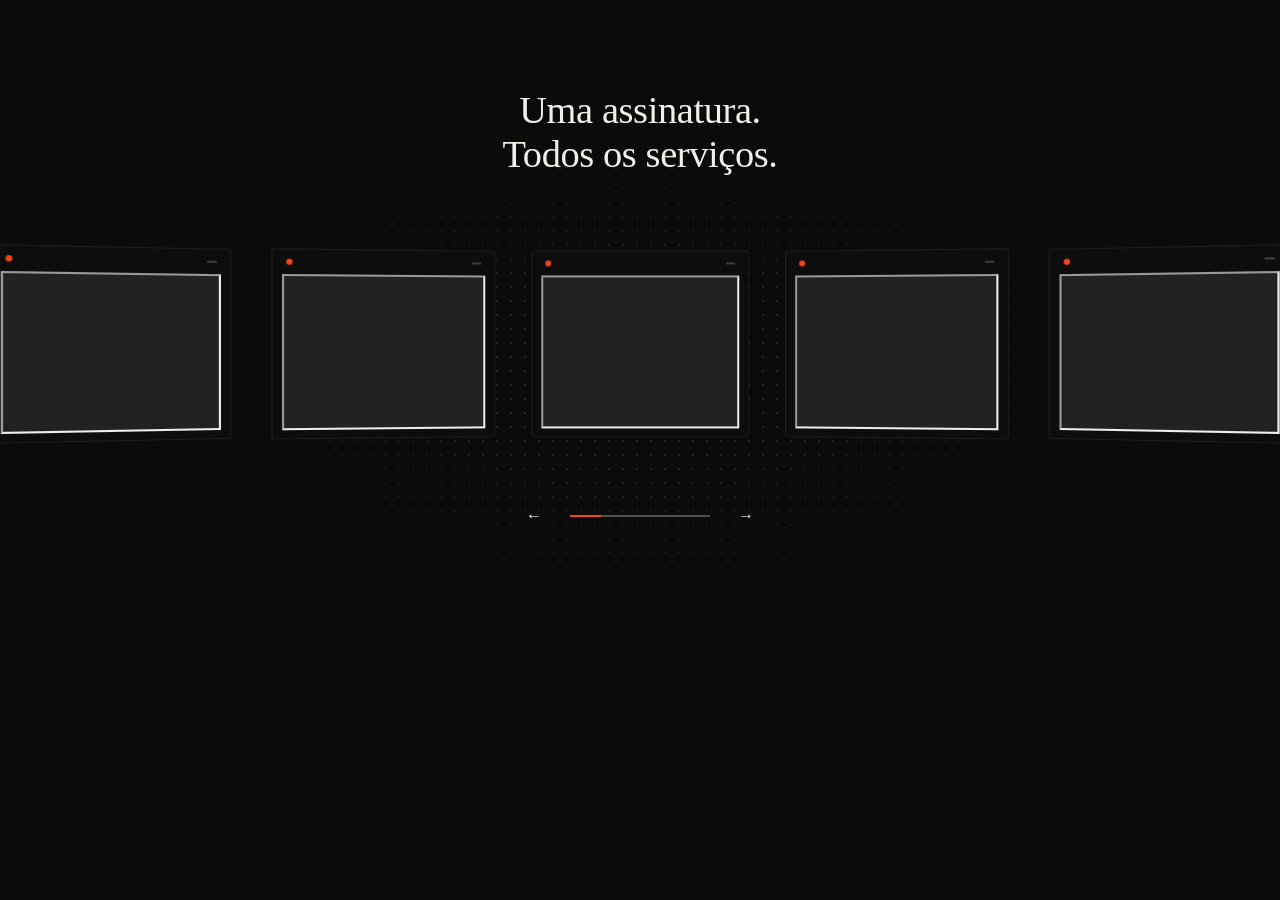
==== index.html @ d503bcff "adiciona estrutura inicial do projeto com HTML, CSS e JavaScript para carrosséis 3D" ====
<!DOCTYPE html>
<html lang="pt-BR">

<head>
    <meta charset="UTF-8">
    <meta name="viewport" content="width=device-width, initial-scale=1.0">
    <!-- ESTILIZAÇÃO CSS -->
    <link rel="stylesheet" href="/assets/css/global.css">
    <link rel="stylesheet" href="/assets/css/response.css">
    <link rel="stylesheet" href="/assets/css/carroselVideo.css">
    <link rel="stylesheet" href="/assets/css/carroselFerramentas.css">
    <title>Omuri</title>
</head>

<body>
      <!-- TOPO: fica FORA do <main>. No CSS do topo use position: fixed
       (ex.: header { position: fixed; top: 0; left: 0; right: 0; z-index: 50; }) -->
  <div data-incluir="secoes/topo.html"></div>

  <!-- CONTEÚDO: tudo que estiver aqui rola com inércia e recebe os efeitos.
       Os <div data-incluir> são substituídos pelo conteúdo dos arquivos. -->
  <main data-rolagem>
    <div data-incluir="secoes/carroselFerramentas.html"></div>
    <div data-incluir="secoes/carroselVideo.html"></div>
    <div data-incluir="secoes/contato.html"></div>
  </main>

    <script src="/assets/js/global.js"></script>
    <script src="/assets/js/carroselVideo.js"></script>
    <script src="/assets/js/carroselFerramentas.js"></script>

</body>

</html>
---- assets/css/global.css ----
/* =========================================
   RESET E FUNDO DA PÁGINA
   ========================================= */
* {
    margin: 0;
    padding: 0;
    box-sizing: border-box;
}

body {
    background-color: #050a14;
    /* Degradê radial exato da imagem de referência */
    background-image: radial-gradient(circle at 50% 30%, #0a1630 0%, #02040a 80%, #000000 100%);
    color: white;
    font-family: 'Arial', sans-serif;
    min-height: 100vh;
    overflow-x: hidden;
}











/* =========================================================
   rolagem.css
   Usa as variáveis que o rolagem.js calcula a cada frame:
   --visibilidade, --deslocamento (px), --escala, --giro (graus)
   ========================================================= */

/* ---------- efeito aplicado a cada elemento ---------- */
.efeito {
  opacity: var(--visibilidade, 1);
  transform:
    translate3d(0, calc(var(--deslocamento, 0) * 1px), 0)
    rotate(calc(var(--giro, 0) * 1deg))
    scale(var(--escala, 1));
  /* não coloque "transition" em transform/opacity nesses elementos:
     o JS já suaviza, e a transition faria o efeito "atrasar" */
}

/* usado pelo JS só durante a medição das posições */
.medindo .efeito { transform: none !important; }

/* ---------- rolagem com inércia ----------
   O conteúdo vira uma camada fixa que o JS desliza;
   a altura do <body> é ajustada pelo JS para existir barra de rolagem. */
.rolagem-suave [data-rolagem] {
  position: fixed;
  top: 0;
  left: 0;
  width: 100%;
  will-change: transform;
}

/* ---------- entrada da página ----------
   As seções entram "do nada" no index vazio: começam invisíveis
   e aparecem assim que tudo foi carregado e medido. */
[data-rolagem] {
  opacity: 0;
  transition: opacity 0.7s ease;
}
.pronto [data-rolagem] { opacity: 1; }

@media (prefers-reduced-motion: reduce) {
  [data-rolagem] { opacity: 1; transition: none; }
}
---- assets/css/carroselVideo.css ----
/* =========================================================
   Carrossel 3D curvo — todas as classes começam com "c3d"
   para não conflitar com o CSS do seu site.
   ========================================================= */

.c3d {
  --c3d-card: #0d0d0d;
  --c3d-line: rgba(255, 255, 255, 0.07);
  --c3d-text: #f2efe9;
  --c3d-muted: rgba(255, 255, 255, 0.28);
  --c3d-accent: #f2441d;
  --c3d-card-w: clamp(150px, 17vw, 250px);   /* largura de cada card */
  --c3d-perspective: 1400px;                  /* menor = efeito 3D mais forte */

  position: relative;
  overflow: hidden;
  padding: clamp(40px, 7vw, 88px) 0 clamp(32px, 5vw, 64px);
  background: transparent;   /* usa o fundo do seu site */
  color: var(--c3d-text);
  isolation: isolate;
}

/* grade de pontos suave no centro */
.c3d::before {
  content: "";
  position: absolute;
  inset: 0;
  z-index: -1;
  background-image: radial-gradient(rgba(255, 255, 255, 0.14) 1px, transparent 1.4px);
  background-size: 14px 14px;
  -webkit-mask-image: radial-gradient(ellipse 38% 45% at 50% 62%, #000, transparent);
          mask-image: radial-gradient(ellipse 38% 45% at 50% 62%, #000, transparent);
  pointer-events: none;
}

.c3d__title {
  margin: 0 auto clamp(28px, 5vw, 64px);
  padding: 0 20px;
  max-width: 24ch;
  text-align: center;
  font: 400 clamp(1.6rem, 3.2vw, 2.4rem) / 1.15 Georgia, "Times New Roman", serif;
  letter-spacing: -0.01em;
}

/* ---------- palco 3D ---------- */

.c3d__stage {
  position: relative;
  height: calc(var(--c3d-card-w) * 0.95);
  perspective: var(--c3d-perspective);
  perspective-origin: 50% 50%;
  touch-action: pan-y;          /* permite rolar a página na vertical */
  cursor: grab;
  user-select: none;
  -webkit-user-select: none;
}
.c3d__stage.is-dragging { cursor: grabbing; }
.c3d__stage:focus-visible {
  outline: 2px solid var(--c3d-accent);
  outline-offset: 6px;
}

.c3d__track {
  position: absolute;
  inset: 0;
  margin: 0;
  padding: 0;
  list-style: none;
  transform-style: preserve-3d;
}

.c3d__card {
  position: absolute;
  left: 50%;
  top: 50%;
  width: var(--c3d-card-w);
  aspect-ratio: 1 / 0.86;
  overflow: hidden;                   /* vídeo grande nunca estica o card */
  transform: translate(-50%, -50%);   /* o JS sobrescreve */
  will-change: transform, opacity;
}

/* ---------- card em formato de janela ---------- */

.c3d__win {
  display: flex;
  flex-direction: column;
  width: 100%;
  height: 100%;
  background: var(--c3d-card);
  border: 1px solid var(--c3d-line);
  border-radius: 3px;
  box-shadow: 0 28px 40px -24px rgba(0, 0, 0, 0.9);
  overflow: hidden;
}

.c3d__head {
  display: flex;
  align-items: center;
  flex: 0 0 13%;
  padding: 0 6%;
}
.c3d__dot {
  width: 6px;
  height: 6px;
  border-radius: 50%;
  background: var(--c3d-accent);
}
.c3d__ctl {
  margin-left: auto;
  width: 9px;
  height: 2px;
  background: rgba(255, 255, 255, 0.2);
}

.c3d__media {
  position: relative;
  flex: 1;
  margin: 0 4% 4%;
  overflow: hidden;
  background: var(--bg, #222);
  display: grid;
  place-items: center;
}
.c3d .c3d__media :is(img, video, iframe) {
  position: absolute;
  inset: 0;
  display: block;
  width: 100%;
  height: 100%;
  min-width: 0;
  min-height: 0;
  max-width: none;
  object-fit: var(--c3d-fit, cover);   /* cover = preenche e corta; contain = mostra inteiro */
  pointer-events: none;
}
.c3d__media figcaption {
  position: relative;
  padding: 0 8%;
  text-align: center;
  font: 600 clamp(0.85rem, 1.4vw, 1.15rem) / 1.2 system-ui, -apple-system, "Segoe UI", sans-serif;
  text-shadow: 0 1px 12px rgba(0, 0, 0, 0.45);
}

/* ---------- controles ---------- */

.c3d__controls {
  display: flex;
  align-items: center;
  justify-content: center;
  gap: 18px;
  margin-top: clamp(24px, 4vw, 56px);
}

.c3d__btn {
  display: grid;
  place-items: center;
  width: 36px;
  height: 36px;
  padding: 0;
  border: 0;
  border-radius: 50%;
  background: transparent;
  color: var(--c3d-text);
  font-size: 1rem;
  line-height: 1;
  cursor: pointer;
  transition: background-color 0.2s;
}
.c3d__btn:hover { background: rgba(255, 255, 255, 0.08); }
.c3d__btn:focus-visible { outline: 2px solid var(--c3d-accent); outline-offset: 2px; }

.c3d__bar {
  position: relative;
  width: clamp(90px, 12vw, 140px);
  height: 2px;
  background: var(--c3d-muted);
}
.c3d__thumb {
  position: absolute;
  top: 0;
  left: 0;
  width: 22%;
  height: 100%;
  background: var(--c3d-accent);
}

/* ---------- demo da página (pode apagar) ---------- */

body { margin: 0; background: #0b0b0b; font-family: system-ui, sans-serif; }

@media (prefers-reduced-motion: reduce) {
  .c3d__btn { transition: none; }
}
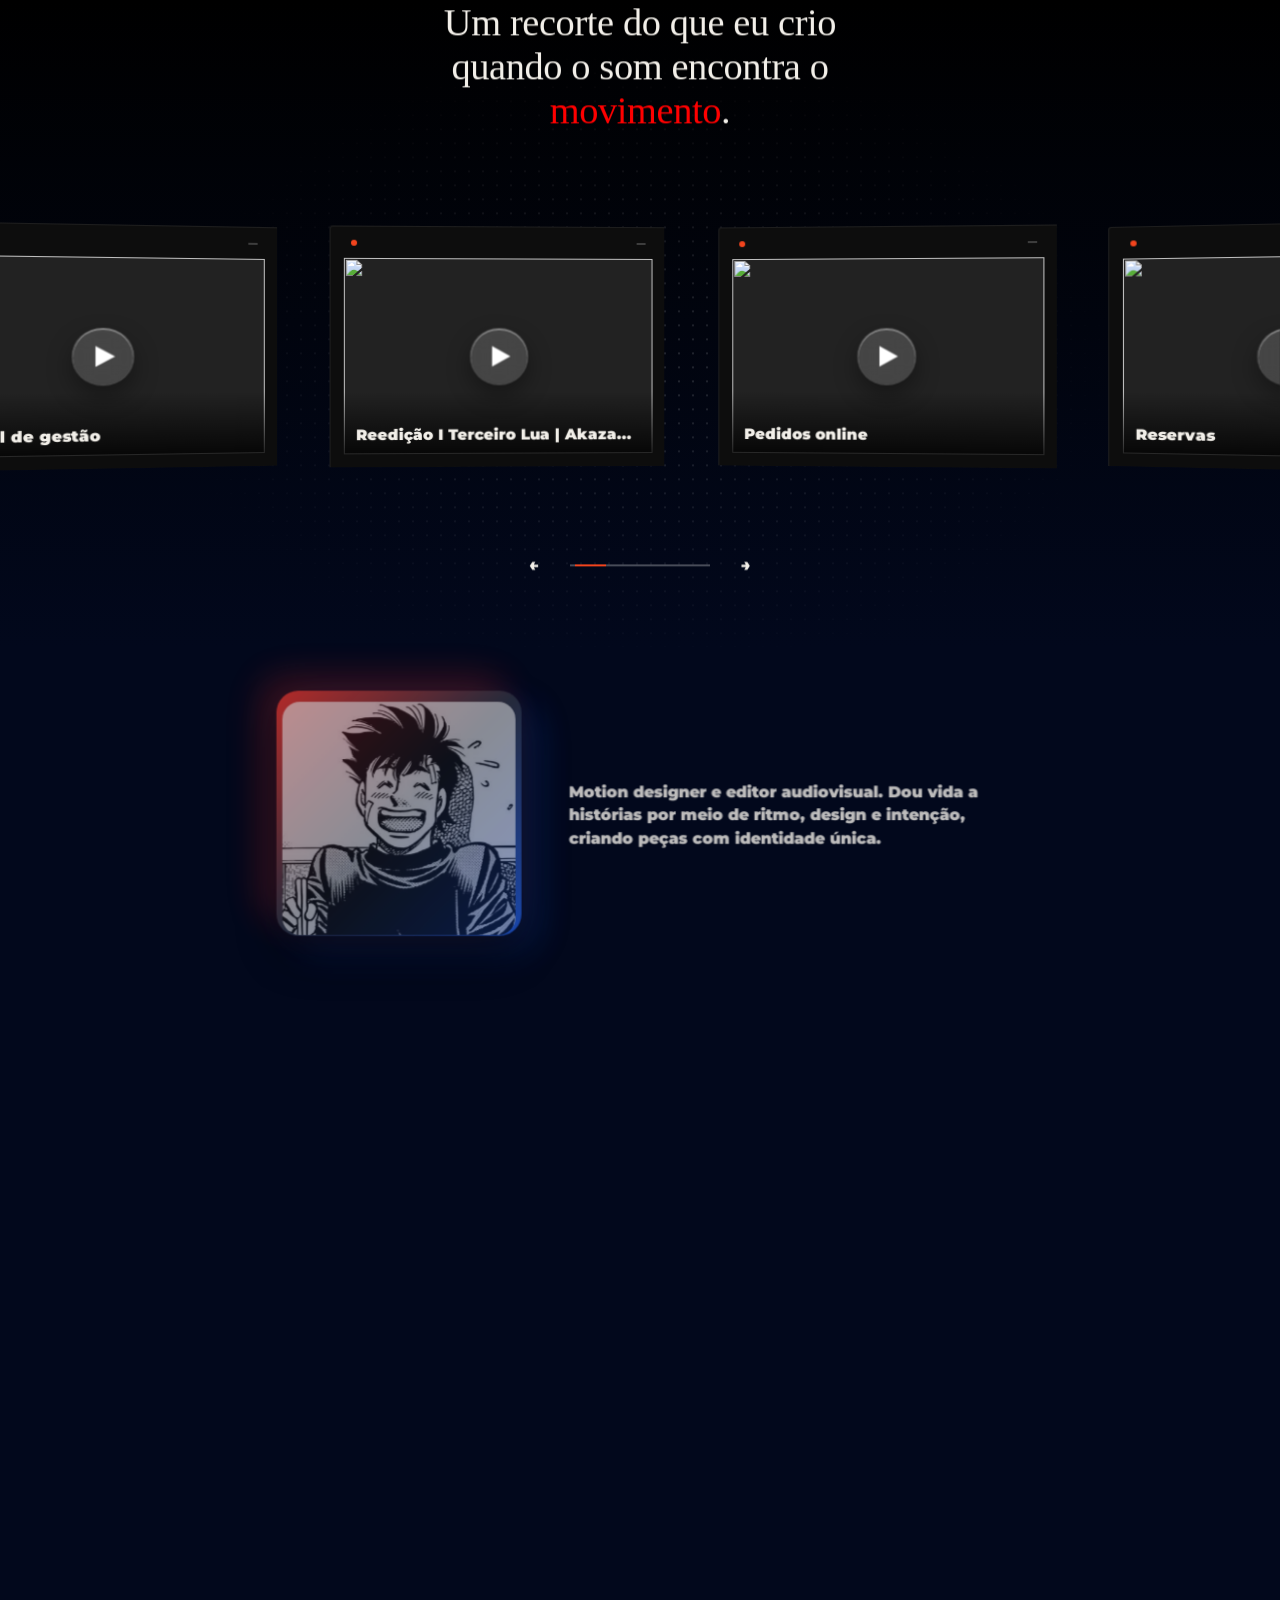
==== commit 8bab68a0: "Refatorar a estrutura do código para melhorar a legibilidade e a manutenibilidade" ====
--- a/index.html
+++ b/index.html
@@ -8,7 +8,15 @@
     <link rel="stylesheet" href="/assets/css/global.css">
     <link rel="stylesheet" href="/assets/css/response.css">
     <link rel="stylesheet" href="/assets/css/carroselVideo.css">
-    <link rel="stylesheet" href="/assets/css/carroselFerramentas.css">
+    <link rel="stylesheet" href="/assets/css/sobre.css">
+    <link rel="stylesheet" href="/assets/css/contato.css">
+
+    <!-- FONTE -->
+    <link rel="stylesheet" href="https://fonts.googleapis.com/css2?family=Montserrat:wght@900&display=swap">
+
+    <!-- BLIBLIOTECA -->
+     <link rel="stylesheet" href="https://cloudflare.com">
+
     <title>Omuri</title>
 </head>
 
@@ -22,12 +30,13 @@
   <main data-rolagem>
     <div data-incluir="secoes/carroselFerramentas.html"></div>
     <div data-incluir="secoes/carroselVideo.html"></div>
+    <div data-incluir="secoes/sobre.html"></div>
     <div data-incluir="secoes/contato.html"></div>
   </main>
 
     <script src="/assets/js/global.js"></script>
     <script src="/assets/js/carroselVideo.js"></script>
-    <script src="/assets/js/carroselFerramentas.js"></script>
+   
 
 </body>
 
--- a/assets/css/global.css
+++ b/assets/css/global.css
@@ -1,20 +1,82 @@
-/* =========================================
-   RESET E FUNDO DA PÁGINA
-   ========================================= */
-* {
-    margin: 0;
-    padding: 0;
-    box-sizing: border-box;
+/* =========================================================
+   global.css — estilos que valem para o site inteiro
+   Carregue ESTE arquivo primeiro, antes dos outros .css.
+   ========================================================= */
+
+/* ---------- FONTE reserva (Montserrat Black) ----------
+   Só é usada enquanto a Gotham Black não estiver no site.
+   Quando colocar o arquivo da Gotham em /fonts, pode apagar esta linha. */
+@import url("https://fonts.googleapis.com/css2?family=Montserrat:wght@900&display=swap");
+
+/* ---------- FONTE: Gotham Black ----------
+   A Gotham é paga (Hoefler&Co): use o seu arquivo com licença web.
+   Coloque em  fonts/Gotham-Black.woff2  (e/ou .woff), na mesma pasta
+   deste global.css. Se o arquivo ainda não existir, o navegador ignora
+   e cai na Montserrat Black. */
+@font-face {
+  font-family: "Gotham Black";
+  src: local("Gotham Black"), local("Gotham-Black"),
+       url("fonts/Gotham-Black.woff2") format("woff2"),
+       url("fonts/Gotham-Black.woff") format("woff");
+  font-weight: 900;
+  font-style: normal;
+  font-display: swap;
 }
 
+/* ---------- VARIÁVEIS (mexa aqui para ajustar o visual) ---------- */
+:root {
+  /* degradê do fundo: preto → azul, de cima para baixo na página inteira */
+  --fundo-1: #000000;   /* topo */
+  --fundo-2: #02081c;   /* meio, azul quase preto */
+  --fundo-3: #02081c;   /* final da página, azul profundo */
+
+  --texto: #f2efe9;
+
+  /* usada por todos os componentes; os outros CSS têm esta mesma lista como reserva */
+  --fonte: "Gotham Black", "Gotham", "Montserrat", system-ui, -apple-system, "Segoe UI", sans-serif;
+}
+
+/* ---------- FUNDO ----------
+   O degradê fica no <html>: acompanha a altura total da página e rola junto.
+   Para o degradê ficar PARADO enquanto a página rola, troque
+   "scroll" por "fixed" em background-attachment. */
+html {
+  min-height: 100%;
+  color-scheme: dark;                       /* barra de rolagem e campos de formulário escuros */
+  background-color: var(--fundo-1);         /* cor de segurança */
+  background-image: linear-gradient(
+    180deg,
+    var(--fundo-1) 0%,
+    var(--fundo-2) 40%,
+    var(--fundo-3) 100%
+  );
+  background-repeat: no-repeat;
+  background-attachment: scroll;
+}
+
+/* ---------- BASE ---------- */
 body {
-    background-color: #050a14;
-    /* Degradê radial exato da imagem de referência */
-    background-image: radial-gradient(circle at 50% 30%, #0a1630 0%, #02040a 80%, #000000 100%);
-    color: white;
-    font-family: 'Arial', sans-serif;
-    min-height: 100vh;
-    overflow-x: hidden;
+  margin: 0;
+  color: var(--texto);
+  font-family: var(--fonte);
+  font-weight: 900;
+  -webkit-font-smoothing: antialiased;
+  -moz-osx-font-smoothing: grayscale;
+  text-rendering: optimizeLegibility;
+
+  /* garante que o degradê do <html> apareça mesmo que algum CSS antigo
+     tenha deixado um "body { background: ... }" perdido por aí */
+  background: transparent !important;
+}
+
+/* botões e campos não herdam a fonte sozinhos: faz herdarem */
+button, input, select, textarea {
+  font: inherit;
+}
+
+::selection {
+  background: rgba(60, 120, 255, 0.55);
+  color: #fff;
 }
 
 
@@ -69,4 +131,9 @@
 
 @media (prefers-reduced-motion: reduce) {
   [data-rolagem] { opacity: 1; transition: none; }
-}+}
+
+
+
+
+
--- a/assets/css/carroselVideo.css
+++ b/assets/css/carroselVideo.css
@@ -9,7 +9,7 @@
   --c3d-text: #f2efe9;
   --c3d-muted: rgba(255, 255, 255, 0.28);
   --c3d-accent: #f2441d;
-  --c3d-card-w: clamp(150px, 17vw, 250px);   /* largura de cada card */
+  --c3d-card-w: clamp(240px, 26vw, 400px);   /* largura de cada card (maior = vídeo mais visível) */
   --c3d-perspective: 1400px;                  /* menor = efeito 3D mais forte */
 
   position: relative;
@@ -35,18 +35,29 @@
 
 .c3d__title {
   margin: 0 auto clamp(28px, 5vw, 64px);
-  padding: 0 20px;
-  max-width: 24ch;
+  max-width: 26ch;
+  text-align: center;
+  font-family: var(--fonte, "Gotham Black", "Montserrat", system-ui);
+  font-weight: 900;
+  font-size: clamp(1.6rem, 3.2vw, 2.4rem);
+  line-height: 1.15;
+  letter-spacing: -0.01em;
+  padding: 0px;
+  max-width: 26ch;
   text-align: center;
   font: 400 clamp(1.6rem, 3.2vw, 2.4rem) / 1.15 Georgia, "Times New Roman", serif;
   letter-spacing: -0.01em;
 }
 
+.c3d__title span {
+  color: red;
+}
+
 /* ---------- palco 3D ---------- */
 
 .c3d__stage {
   position: relative;
-  height: calc(var(--c3d-card-w) * 0.95);
+  height: calc(var(--c3d-card-w) * 0.9);
   perspective: var(--c3d-perspective);
   perspective-origin: 50% 50%;
   touch-action: pan-y;          /* permite rolar a página na vertical */
@@ -74,7 +85,7 @@
   left: 50%;
   top: 50%;
   width: var(--c3d-card-w);
-  aspect-ratio: 1 / 0.86;
+  aspect-ratio: 1 / 0.72;
   overflow: hidden;                   /* vídeo grande nunca estica o card */
   transform: translate(-50%, -50%);   /* o JS sobrescreve */
   will-change: transform, opacity;
@@ -135,12 +146,151 @@
   pointer-events: none;
 }
 .c3d__media figcaption {
-  position: relative;
-  padding: 0 8%;
-  text-align: center;
-  font: 600 clamp(0.85rem, 1.4vw, 1.15rem) / 1.2 system-ui, -apple-system, "Segoe UI", sans-serif;
-  text-shadow: 0 1px 12px rgba(0, 0, 0, 0.45);
-}
+  position: absolute;
+  left: 0;
+  right: 0;
+  bottom: 0;
+  z-index: 1;
+  padding: 34px 12px 10px;
+  text-align: left;
+  font-family: var(--fonte, "Gotham Black", "Montserrat", system-ui, sans-serif);
+  font-weight: 900;
+  font-size: clamp(0.8rem, 1.2vw, 1.05rem);
+  line-height: 1.2;
+  background: linear-gradient(to top, rgba(0, 0, 0, 0.8), transparent);
+  pointer-events: none;
+}
+
+/* ---------- cards com vídeo do YouTube ---------- */
+
+.c3d__card[data-youtube] { cursor: pointer; }
+.c3d__stage.is-dragging .c3d__card[data-youtube] { cursor: grabbing; }
+.c3d__card:focus-visible { outline: none; }
+.c3d__card:focus-visible .c3d__win { outline: 2px solid var(--c3d-accent); outline-offset: 3px; }
+
+/* botão de play em vidro, no centro da thumb */
+.c3d__play {
+  position: absolute;
+  left: 50%;
+  top: 50%;
+  z-index: 1;
+  width: clamp(44px, 18%, 68px);
+  aspect-ratio: 1;
+  border-radius: 50%;
+  transform: translate(-50%, -50%);
+  background: rgba(255, 255, 255, 0.16);
+  -webkit-backdrop-filter: blur(10px) saturate(1.6);
+          backdrop-filter: blur(10px) saturate(1.6);
+  box-shadow:
+    inset 0 1px 0 rgba(255, 255, 255, 0.55),
+    0 0 0 1px rgba(255, 255, 255, 0.22),
+    0 10px 24px rgba(0, 0, 0, 0.4);
+  transition: transform 0.25s ease, background-color 0.25s ease;
+  pointer-events: none;
+}
+.c3d__play::after {
+  content: "";
+  position: absolute;
+  inset: 0;
+  margin: auto;
+  width: 34%;
+  height: 38%;
+  background: #fff;
+  clip-path: polygon(0 0, 100% 50%, 0 100%);
+  transform: translateX(10%);
+}
+.c3d__card:hover .c3d__play,
+.c3d__card:focus-visible .c3d__play {
+  transform: translate(-50%, -50%) scale(1.1);
+  background: rgba(242, 68, 29, 0.78);
+}
+
+/* ---------- popup do vídeo ----------
+   Fica fora do carrossel (o JS coloca direto no <body>). */
+
+/* com o popup aberto a página não rola (nem com o mouse sobre o player).
+   scrollbar-gutter mantém o espaço da barra para o layout não "pular" */
+html.c3d-travado {
+  overflow: hidden;
+  scrollbar-gutter: stable;
+}
+
+.c3d-modal {
+  position: fixed;
+  inset: 0;
+  z-index: 10000;
+  display: grid;
+  place-items: center;
+  padding: 24px;
+  box-sizing: border-box;
+  visibility: hidden;
+  opacity: 0;
+  transition: opacity 0.25s ease, visibility 0s linear 0.25s;
+}
+.c3d-modal.is-aberto {
+  visibility: visible;
+  opacity: 1;
+  transition: opacity 0.25s ease;
+}
+
+.c3d-modal__fundo {
+  position: absolute;
+  inset: 0;
+  background: rgba(2, 6, 20, 0.74);
+  -webkit-backdrop-filter: blur(14px);
+          backdrop-filter: blur(14px);
+}
+
+.c3d-modal__caixa {
+  position: relative;
+  width: min(1100px, 100%, calc((100vh - 112px) * 16 / 9));
+  width: min(1100px, 100%, calc((100dvh - 112px) * 16 / 9));
+  aspect-ratio: 16 / 9;
+  margin-top: 48px;                     /* espaço para o botão fechar */
+  transform: translateY(14px) scale(0.95);
+  transition: transform 0.32s cubic-bezier(0.2, 0.8, 0.2, 1);
+}
+.c3d-modal.is-aberto .c3d-modal__caixa { transform: none; }
+
+.c3d-modal__video {
+  width: 100%;
+  height: 100%;
+  overflow: hidden;
+  border-radius: 22px;
+  background: #000;
+  box-shadow:
+    0 0 0 1px rgba(255, 255, 255, 0.16),
+    0 40px 90px -20px rgba(0, 0, 0, 0.85);
+}
+.c3d-modal__video iframe {
+  display: block;
+  width: 100%;
+  height: 100%;
+  border: 0;
+}
+
+.c3d-modal__fechar {
+  position: absolute;
+  top: -48px;
+  right: 0;
+  display: grid;
+  place-items: center;
+  width: 38px;
+  height: 38px;
+  padding: 0;
+  border: 0;
+  border-radius: 50%;
+  background: rgba(255, 255, 255, 0.14);
+  color: #fff;
+  font: 400 26px / 1 system-ui, sans-serif;
+  cursor: pointer;
+  -webkit-backdrop-filter: blur(8px);
+          backdrop-filter: blur(8px);
+  box-shadow: inset 0 1px 0 rgba(255, 255, 255, 0.4), 0 0 0 1px rgba(255, 255, 255, 0.18);
+  transition: background-color 0.2s;
+}
+.c3d-modal__fechar:hover { background: rgba(242, 68, 29, 0.85); }
+.c3d-modal__fechar:focus-visible { outline: 2px solid #fff; outline-offset: 2px; }
 
 /* ---------- controles ---------- */
 
@@ -185,10 +335,9 @@
   background: var(--c3d-accent);
 }
 
-/* ---------- demo da página (pode apagar) ---------- */
-
-body { margin: 0; background: #0b0b0b; font-family: system-ui, sans-serif; }
-
 @media (prefers-reduced-motion: reduce) {
-  .c3d__btn { transition: none; }
+  .c3d__btn,
+  .c3d__play,
+  .c3d-modal,
+  .c3d-modal__caixa { transition: none; }
 }
--- a/assets/css/sobre.css
+++ b/assets/css/sobre.css
@@ -0,0 +1,89 @@
+#sobre {
+    display: flex;
+    justify-content: center;
+    align-items: center;
+    width: 100%;
+    padding: 40px 20px;
+    box-sizing: border-box;
+}
+
+.sobreContainer {
+    display: flex;
+    align-items: center;
+    justify-content: center;
+    gap: 48px;
+    max-width: 960px;
+    width: 100%;
+    box-sizing: border-box;
+}
+
+.sobreFoto {
+    flex-shrink: 0;
+}
+
+.sobreVidro {
+    position: relative;
+    display: inline-block;
+    padding: 4px;
+    border-radius: 22px;
+    background: linear-gradient(135deg, rgba(255, 59, 48, 0.9), rgba(255, 255, 255, 0.18), rgba(37, 99, 235, 0.9));
+    box-shadow:
+        0 22px 45px rgba(0, 0, 0, 0.45),
+        0 10px 24px rgba(0, 0, 0, 0.3),
+        -16px -14px 38px rgba(255, 59, 48, 0.32),
+        16px 14px 38px rgba(37, 99, 235, 0.32);
+    transition: transform 0.3s ease, box-shadow 0.3s ease;
+}
+
+.sobreVidro:hover {
+    transform: translateY(-4px);
+    box-shadow:
+        0 28px 52px rgba(0, 0, 0, 0.55),
+        0 14px 28px rgba(0, 0, 0, 0.35),
+        -20px -18px 44px rgba(255, 59, 48, 0.42),
+        20px 18px 44px rgba(37, 99, 235, 0.42);
+}
+
+.sobreVidro img {
+    display: block;
+    width: 240px;
+    max-width: 100%;
+    height: auto;
+    border-radius: 18px;
+    background: transparent;
+}
+
+.sobreTexto {
+    flex: 1;
+    max-width: 440px;
+}
+
+.sobreTexto p {
+    margin: 0;
+    line-height: 1.45;
+    text-align: left;
+}
+
+@media (max-width: 768px) {
+    .sobreContainer {
+        flex-direction: column;
+        gap: 28px;
+        text-align: center;
+    }
+
+    .sobreTexto p {
+        text-align: center;
+    }
+}
+
+@media (max-width: 768px) {
+    .sobreContainer {
+        flex-direction: column;
+        gap: 28px;
+        text-align: center;
+    }
+
+    .sobreTexto p {
+        text-align: center;
+    }
+}
--- a/assets/css/contato.css
+++ b/assets/css/contato.css
@@ -0,0 +1,205 @@
+/* =========================================================
+   contato.css — seção #contato
+   Painel de vidro líquido + botões em vidro (Discord, X, Instagram).
+   Tudo está dentro de #contato, então não mexe no resto do site.
+   Usa a fonte e o fundo do global.css.
+   ========================================================= */
+
+#contato {
+  --ct-accent: #f2441d;
+  --ct-raio: 48px;
+
+  position: relative;
+  isolation: isolate;
+  box-sizing: border-box;
+  max-width: 1120px;
+  margin: 0 auto;
+  padding: clamp(40px, 6vw, 72px) clamp(20px, 5vw, 48px) clamp(72px, 9vw, 120px);
+
+  /* linha de cima: etiqueta "Contato" + linha fina (::before e ::after) */
+  display: flex;
+  flex-wrap: wrap;
+  align-items: center;
+  column-gap: 14px;
+}
+
+/* ---------- etiqueta no topo (decorativa, feita só com CSS) ----------
+   Se não quiser, apague os dois blocos abaixo (::before e ::after). */
+#contato::before {
+  content: "Contato";
+  order: 0;
+  padding-left: 23px;
+  font: 900 0.8rem / 1 var(--fonte, "Gotham Black", "Montserrat", system-ui, sans-serif);
+  letter-spacing: 0.26em;
+  text-transform: uppercase;
+  color: rgba(255, 255, 255, 0.75);
+  /* bolinha vermelha com brilho */
+  background: radial-gradient(circle at 4.5px 50%,
+    var(--ct-accent) 0 4.5px, rgba(242, 68, 29, 0.35) 5px, transparent 11px) no-repeat;
+}
+#contato::after {
+  content: "";
+  order: 1;
+  flex: 1 1 0;
+  height: 1px;
+  background: linear-gradient(90deg, rgba(255, 255, 255, 0.28), transparent);
+}
+
+/* ---------- painel de vidro ---------- */
+#contato .contatoContainer {
+  order: 2;
+  flex: 0 0 100%;
+  position: relative;
+  box-sizing: border-box;
+  min-width: 0;
+  margin-top: clamp(28px, 4vw, 48px);
+  padding: clamp(28px, 5vw, 64px);
+  border-radius: var(--ct-raio);
+
+  /* vidro + luzes coloridas por dentro (laranja em cima, azul embaixo) */
+  background:
+    linear-gradient(145deg, rgba(255, 255, 255, 0.22) 0%, rgba(255, 255, 255, 0.05) 40%, rgba(255, 255, 255, 0.10) 100%),
+    radial-gradient(ellipse 60% 95% at 0% 0%, rgba(242, 68, 29, 0.50), transparent 62%),
+    radial-gradient(ellipse 65% 100% at 100% 100%, rgba(50, 100, 255, 0.60), transparent 64%),
+    rgba(10, 20, 60, 0.45);
+  -webkit-backdrop-filter: blur(22px) saturate(1.9) brightness(1.1);
+          backdrop-filter: blur(22px) saturate(1.9) brightness(1.1);
+  box-shadow:
+    inset 0 1.5px 0 rgba(255, 255, 255, 0.6),       /* brilho no topo */
+    inset 1.5px 0 0 rgba(255, 255, 255, 0.26),
+    inset 0 -1.5px 0 rgba(255, 255, 255, 0.14),
+    inset 0 0 44px rgba(255, 255, 255, 0.07),
+    0 44px 80px -34px rgba(0, 0, 0, 0.85),          /* sombra no chão */
+    -34px 24px 100px -40px rgba(242, 68, 29, 0.40), /* halo laranja */
+    40px 56px 110px -40px rgba(50, 100, 255, 0.45), /* halo azul */
+    0 0 0 1px rgba(255, 255, 255, 0.07);
+}
+
+/* aro de luz nas bordas */
+#contato .contatoContainer::before {
+  content: "";
+  position: absolute;
+  inset: 0;
+  padding: 1.5px;
+  border-radius: inherit;
+  background: linear-gradient(135deg,
+    rgba(255, 255, 255, 0.95) 0%,
+    rgba(255, 255, 255, 0.05) 30%,
+    rgba(255, 255, 255, 0.04) 68%,
+    rgba(255, 255, 255, 0.55) 100%);
+  -webkit-mask: linear-gradient(#000 0 0) content-box, linear-gradient(#000 0 0);
+  -webkit-mask-composite: xor;
+          mask: linear-gradient(#000 0 0) content-box exclude, linear-gradient(#000 0 0);
+  pointer-events: none;
+}
+
+/* reflexo de luz no canto */
+#contato .contatoContainer::after {
+  content: "";
+  position: absolute;
+  inset: 0;
+  border-radius: inherit;
+  background: linear-gradient(118deg, rgba(255, 255, 255, 0.20) 0%, rgba(255, 255, 255, 0) 24%);
+  pointer-events: none;
+}
+
+/* conteúdo fica acima dos reflexos */
+#contato .contatoContainer > * {
+  position: relative;
+  z-index: 1;
+}
+
+/* ---------- título ---------- */
+#contato h2 {
+  margin: 0 0 clamp(24px, 4vw, 42px);
+  color: var(--texto, #f2efe9);
+  font: 900 clamp(1.9rem, 4.8vw, 3.3rem) / 1.05 var(--fonte, "Gotham Black", "Montserrat", system-ui, sans-serif);
+  letter-spacing: -0.025em;
+}
+
+/* ---------- botões ----------
+   O <div> que envolve Discord e X some do layout (display: contents),
+   assim os três links ficam lado a lado, todos iguais. */
+#contato .icons {
+  display: grid;
+  grid-template-columns: repeat(auto-fit, minmax(210px, 1fr));
+  gap: 16px;
+}
+#contato .icons > div { display: contents; }
+
+#contato .icons a {
+  display: flex;
+  align-items: center;
+  gap: 14px;
+  min-width: 0;
+  padding: 14px 20px 14px 14px;
+  border-radius: 26px;
+  color: #fff;
+  text-decoration: none;
+  background: rgba(255, 255, 255, 0.09);
+  box-shadow:
+    inset 0 1px 0 rgba(255, 255, 255, 0.4),
+    0 0 0 1px rgba(255, 255, 255, 0.12),
+    0 14px 28px -16px rgba(0, 0, 0, 0.6);
+  transition: transform 0.25s ease, background 0.25s ease, box-shadow 0.25s ease;
+}
+
+/* ícone dentro de um círculo de vidro */
+#contato .icons a img {
+  display: block;
+  flex: none;
+  width: 46px;
+  height: 46px;
+  padding: 12px;
+  box-sizing: border-box;
+  border-radius: 50%;
+  background: rgba(255, 255, 255, 0.16);
+  box-shadow: inset 0 1px 0 rgba(255, 255, 255, 0.4);
+}
+
+#contato .icons a span {
+  min-width: 0;
+  font: 900 clamp(0.95rem, 1.6vw, 1.1rem) / 1.2 var(--fonte, "Gotham Black", "Montserrat", system-ui, sans-serif);
+  overflow-wrap: anywhere;
+}
+
+/* seta ↗ no canto */
+#contato .icons a::after {
+  content: "";
+  flex: none;
+  width: 16px;
+  height: 16px;
+  margin-left: auto;
+  background: currentColor;
+  opacity: 0.65;
+  -webkit-mask: url("data:image/svg+xml,%3Csvg xmlns='http://www.w3.org/2000/svg' viewBox='0 0 24 24' fill='none' stroke='black' stroke-width='2.4' stroke-linecap='round' stroke-linejoin='round'%3E%3Cpath d='M7 17 17 7M8 7h9v9'/%3E%3C/svg%3E") center / contain no-repeat;
+          mask: url("data:image/svg+xml,%3Csvg xmlns='http://www.w3.org/2000/svg' viewBox='0 0 24 24' fill='none' stroke='black' stroke-width='2.4' stroke-linecap='round' stroke-linejoin='round'%3E%3Cpath d='M7 17 17 7M8 7h9v9'/%3E%3C/svg%3E") center / contain no-repeat;
+  transition: opacity 0.25s ease, transform 0.25s ease;
+}
+
+/* passar o mouse: sobe, fica laranja e a seta acende */
+#contato .icons a:hover,
+#contato .icons a:focus-visible {
+  transform: translateY(-2px);
+  background: linear-gradient(135deg, #f65a30, #cf3410);
+  box-shadow:
+    inset 0 1.5px 0 rgba(255, 255, 255, 0.55),
+    0 0 0 1px rgba(255, 255, 255, 0.18),
+    0 18px 36px -14px rgba(242, 68, 29, 0.7);
+}
+#contato .icons a:hover::after,
+#contato .icons a:focus-visible::after {
+  opacity: 1;
+  transform: translate(2px, -2px);
+}
+#contato .icons a:focus-visible { outline: 2px solid #fff; outline-offset: 3px; }
+
+/* ---------- celular ---------- */
+@media (max-width: 760px) {
+  #contato { --ct-raio: 34px; }
+}
+
+@media (prefers-reduced-motion: reduce) {
+  #contato .icons a,
+  #contato .icons a::after { transition: none; }
+}
